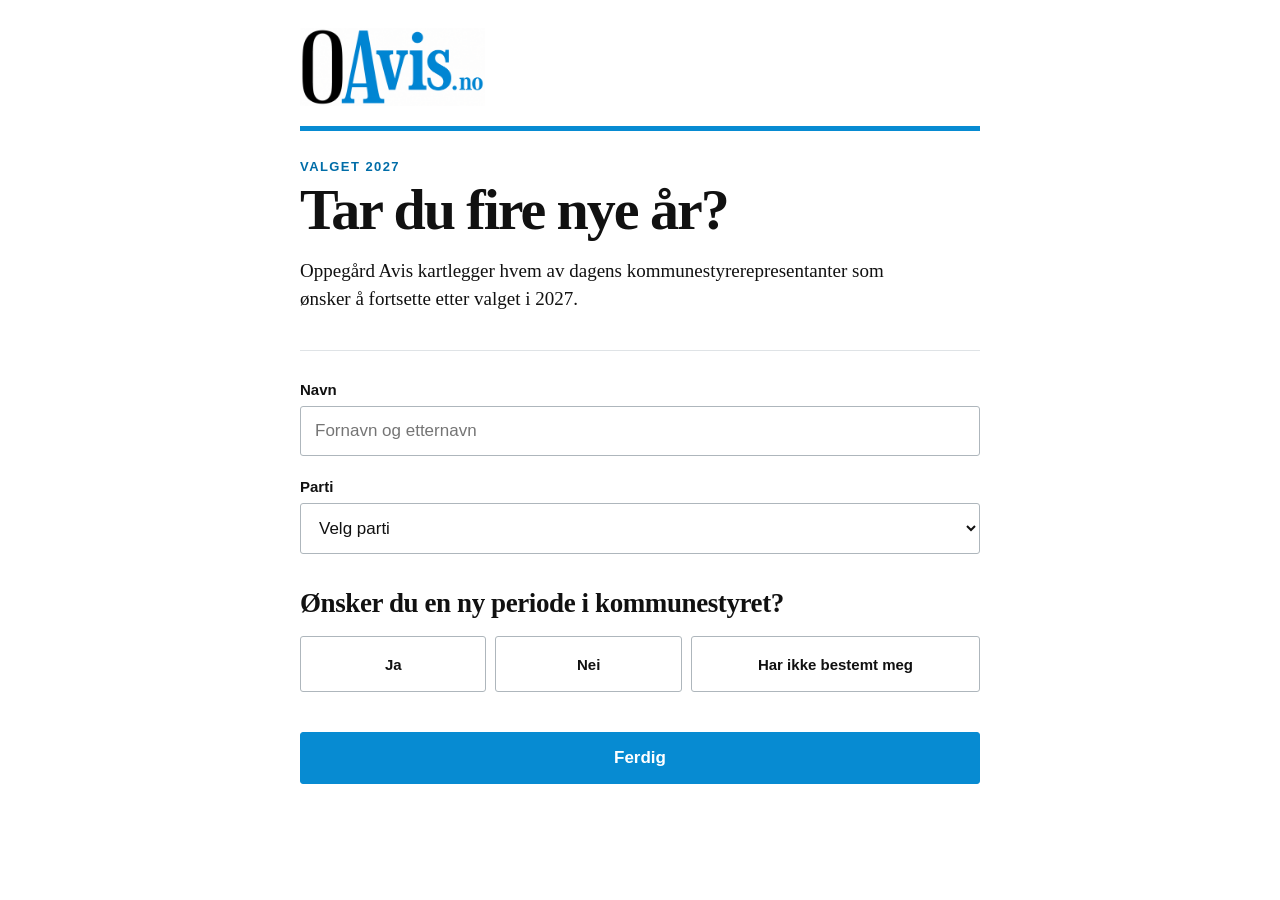
==== index.html @ 37bd75f1 "Add files via upload" ====
<!doctype html>
<html lang="no">
<head>
  <meta charset="utf-8">
  <meta name="viewport" content="width=device-width,initial-scale=1">
  <meta name="color-scheme" content="light">
  <title>Valget 2027 – Oppegård Avis</title>
  <link rel="stylesheet" href="style.css">
</head>
<body>
  <main class="wrap">
    <section class="survey" aria-labelledby="title">
      <header class="masthead">
        <img src="oa-logo.png" alt="Oppegård Avis" class="logo">
        <div class="rule"></div>
        <p class="kicker">VALGET 2027</p>
        <h1 id="title">Tar du fire nye år?</h1>
        <p class="intro">Oppegård Avis kartlegger hvem av dagens kommunestyrerepresentanter som ønsker å fortsette etter valget i 2027.</p>
      </header>

      <form id="surveyForm" novalidate>
        <div class="field">
          <label for="name">Navn</label>
          <input id="name" name="name" type="text" autocomplete="name" placeholder="Fornavn og etternavn">
        </div>

        <div class="field">
          <label for="party">Parti</label>
          <select id="party" name="party">
            <option value="">Velg parti</option>
            <option>Høyre</option>
            <option>Arbeiderpartiet</option>
            <option>Fremskrittspartiet</option>
            <option>Miljøpartiet De Grønne</option>
            <option>Venstre</option>
            <option>Sosialistisk Venstreparti</option>
            <option>Pensjonistpartiet</option>
            <option>Senterpartiet</option>
            <option>Rødt</option>
            <option>Kristelig Folkeparti</option>
            <option>Partiet Sentrum</option>
          </select>
        </div>

        <fieldset class="period">
          <legend>Ønsker du en ny periode i kommunestyret?</legend>
          <div class="choices">
            <label class="choice">
              <input type="radio" name="newPeriod" value="Ja">
              <span>Ja</span>
            </label>
            <label class="choice">
              <input type="radio" name="newPeriod" value="Nei">
              <span>Nei</span>
            </label>
            <label class="choice">
              <input type="radio" name="newPeriod" value="Har ikke bestemt meg">
              <span>Har ikke bestemt meg</span>
            </label>
          </div>
        </fieldset>

        <div id="followup" class="followup conditional">
          <label id="reasonLabel" for="reason">Hvis du svarte nei: Hva er årsaken til at du ikke ønsker en ny periode?</label>
          <textarea id="reason" name="reason" placeholder="Skriv svaret ditt her"></textarea>
          <p class="optional">Valgfritt</p>
        </div>

        <div class="error" id="error" role="alert"></div>
        <button type="submit" class="submit" id="submitBtn">Ferdig</button>
      </form>

      <section id="thanks" class="thanks hidden">
        <p class="kicker">SVARET ER SENDT</p>
        <h2>Takk for svaret.</h2>
        <p>Besvarelsen er registrert hos Oppegård Avis.</p>
      </section>
    </section>
  </main>
  <script src="app.js"></script>
</body>
</html>
---- style.css ----
*{box-sizing:border-box}
:root{--blue:#078bd2;--blue-dark:#006da8;--ink:#111;--muted:#62676b;--line:#dfe3e6;--soft:#f4f8fa}
html,body{margin:0;background:#fff;color:var(--ink);font-family:Arial,Helvetica,sans-serif}
body{padding:28px 14px 50px}
.wrap{max-width:680px;margin:0 auto}
.logo{display:block;width:185px;max-width:42vw;height:auto;margin:0 0 20px}
.rule{height:5px;background:var(--blue);width:100%;margin-bottom:28px}
.kicker{font-size:13px;line-height:1.2;font-weight:800;letter-spacing:.11em;color:var(--blue-dark);margin:0 0 8px}
h1{font-family:Georgia,'Times New Roman',serif;font-size:clamp(38px,7vw,58px);line-height:.98;letter-spacing:-.035em;margin:0 0 18px}
.intro{font-family:Georgia,'Times New Roman',serif;font-size:19px;line-height:1.45;margin:0;max-width:610px}
form{margin-top:38px;border-top:1px solid var(--line);padding-top:8px}
.field{margin-top:22px}
label{display:block;font-weight:700;font-size:15px;margin:0 0 8px}
input[type=text],select,textarea{width:100%;font:inherit;font-size:17px;border:1px solid #aeb6bc;border-radius:3px;padding:14px;background:#fff;color:#111;outline:none}
input[type=text]:focus,select:focus,textarea:focus{border-color:var(--blue);box-shadow:0 0 0 2px rgba(7,139,210,.12)}
.period{border:0;padding:0;margin:34px 0 0}
legend{font-family:Georgia,'Times New Roman',serif;font-weight:700;font-size:27px;line-height:1.12;letter-spacing:-.015em;padding:0;margin:0 0 18px}
.choices{display:grid;grid-template-columns:1fr 1fr 1.55fr;gap:9px}
.choice{margin:0;cursor:pointer}
.choice input{position:absolute;opacity:0;pointer-events:none}
.choice span{display:flex;align-items:center;justify-content:center;text-align:center;min-height:56px;border:1px solid #aeb6bc;padding:12px 10px;font-size:15px;font-weight:800;border-radius:3px;transition:.15s}
.choice input:checked+span{border:2px solid var(--blue);padding:11px 9px;background:#eef8fd;color:#005e91}
.followup{margin-top:28px;padding:22px;background:var(--soft);border-left:4px solid var(--blue)}
.followup label{font-family:Georgia,'Times New Roman',serif;font-size:21px;line-height:1.2}
textarea{min-height:130px;resize:vertical;line-height:1.45;margin-top:5px}
.optional{font-size:12px;color:var(--muted);margin:7px 0 0}
.conditional{display:none}.conditional.show{display:block}
.error{min-height:22px;color:#a11;font-size:14px;font-weight:700;margin:15px 0 3px}
.submit{display:block;width:100%;background:var(--blue);border:1px solid var(--blue);color:#fff;font:inherit;font-weight:800;font-size:17px;border-radius:3px;padding:15px 20px;cursor:pointer}
.submit:hover{background:var(--blue-dark)}
.submit:disabled{opacity:.6;cursor:default}
.hidden{display:none!important}
.thanks{border-top:5px solid var(--blue);padding-top:30px;margin-top:38px}
.thanks h2{font-family:Georgia,'Times New Roman',serif;font-size:38px;line-height:1.05;margin:0 0 10px}
@media(max-width:520px){
 body{padding:20px 16px 36px}
 .logo{width:155px}
 .rule{margin-bottom:22px}
 .intro{font-size:18px}
 form{margin-top:30px}
 .choices{grid-template-columns:1fr}
 .choice span{min-height:52px}
 .followup{padding:18px}
}
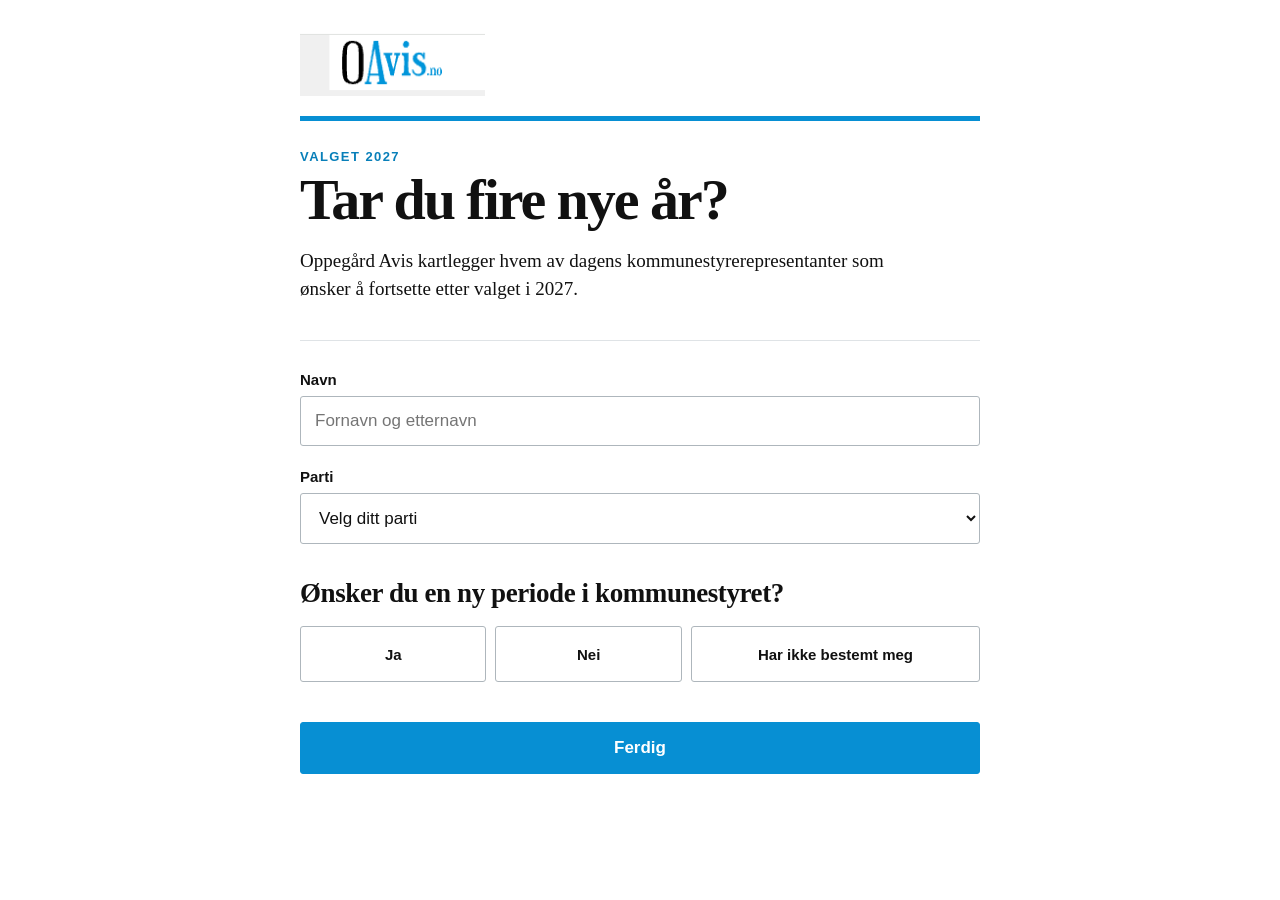
==== commit 861c30dd: "Add files via upload" ====
--- a/index.html
+++ b/index.html
@@ -12,10 +12,12 @@
     <section class="survey" aria-labelledby="title">
       <header class="masthead">
         <img src="oa-logo.png" alt="Oppegård Avis" class="logo">
-        <div class="rule"></div>
-        <p class="kicker">VALGET 2027</p>
-        <h1 id="title">Tar du fire nye år?</h1>
-        <p class="intro">Oppegård Avis kartlegger hvem av dagens kommunestyrerepresentanter som ønsker å fortsette etter valget i 2027.</p>
+        <div id="surveyIntro">
+          <div class="rule"></div>
+          <p class="kicker">VALGET 2027</p>
+          <h1 id="title">Tar du fire nye år?</h1>
+          <p class="intro">Oppegård Avis kartlegger hvem av dagens kommunestyrerepresentanter som ønsker å fortsette etter valget i 2027.</p>
+        </div>
       </header>
 
       <form id="surveyForm" novalidate>
@@ -27,7 +29,7 @@
         <div class="field">
           <label for="party">Parti</label>
           <select id="party" name="party">
-            <option value="">Velg parti</option>
+            <option value="">Velg ditt parti</option>
             <option>Høyre</option>
             <option>Arbeiderpartiet</option>
             <option>Fremskrittspartiet</option>
--- a/style.css
+++ b/style.css
@@ -1,5 +1,5 @@
 *{box-sizing:border-box}
-:root{--blue:#078bd2;--blue-dark:#006da8;--ink:#111;--muted:#62676b;--line:#dfe3e6;--soft:#f4f8fa}
+:root{--blue:#078fd3;--blue-dark:#087fb9;--ink:#111;--muted:#62676b;--line:#dfe3e6;--soft:#f4f8fa}
 html,body{margin:0;background:#fff;color:var(--ink);font-family:Arial,Helvetica,sans-serif}
 body{padding:28px 14px 50px}
 .wrap{max-width:680px;margin:0 auto}
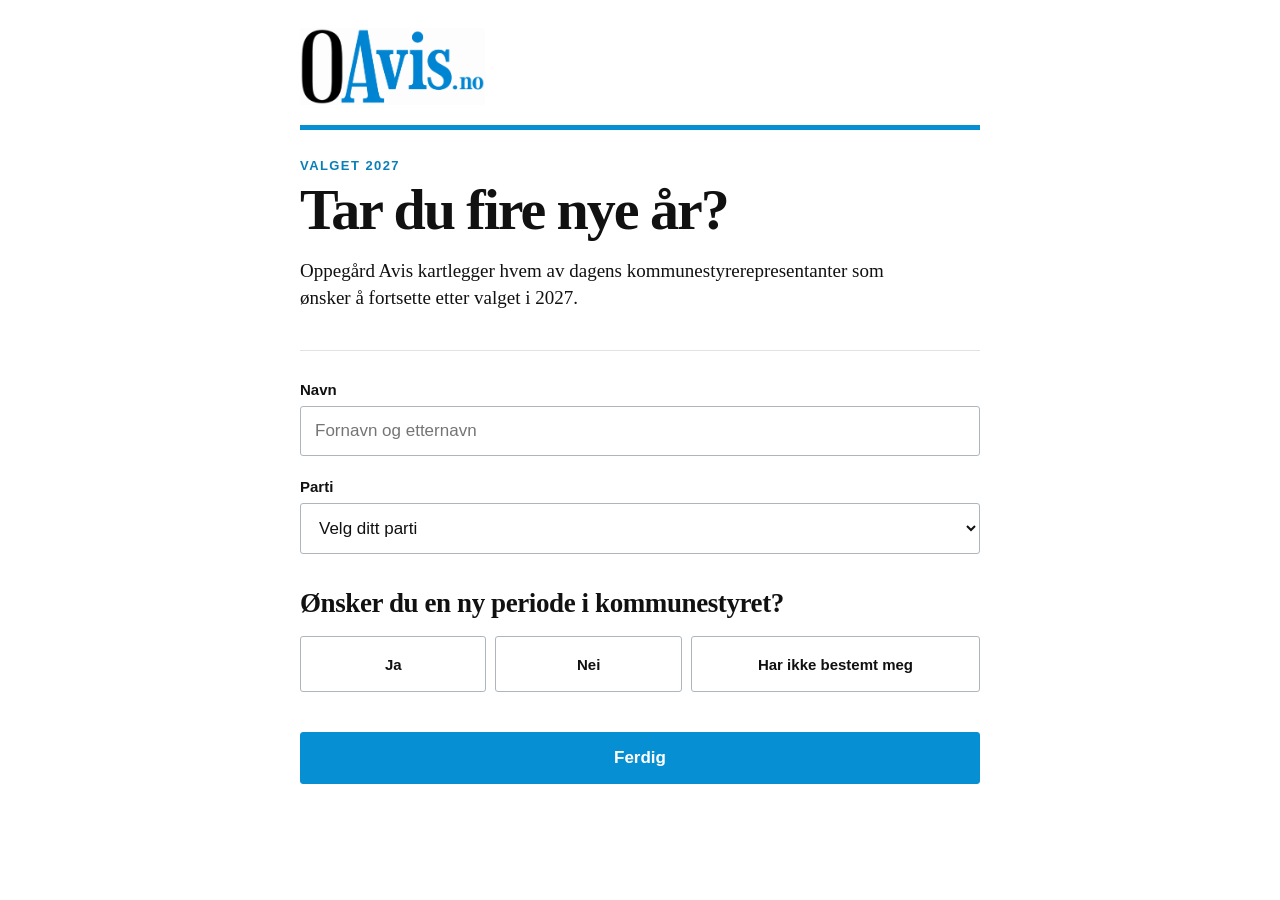
==== commit b30decef: "Add files via upload" ====
--- a/index.html
+++ b/index.html
@@ -69,7 +69,7 @@
         </div>
 
         <div class="error" id="error" role="alert"></div>
-        <button type="submit" class="submit" id="submitBtn">Ferdig</button>
+        <button type="submit" class="submit" id="submitBtn"><span class="submit-text">Ferdig</span></button>
       </form>
 
       <section id="thanks" class="thanks hidden">
--- a/style.css
+++ b/style.css
@@ -26,9 +26,14 @@
 .optional{font-size:12px;color:var(--muted);margin:7px 0 0}
 .conditional{display:none}.conditional.show{display:block}
 .error{min-height:22px;color:#a11;font-size:14px;font-weight:700;margin:15px 0 3px}
-.submit{display:block;width:100%;background:var(--blue);border:1px solid var(--blue);color:#fff;font:inherit;font-weight:800;font-size:17px;border-radius:3px;padding:15px 20px;cursor:pointer}
+.submit{position:relative;overflow:hidden;display:block;width:100%;background:var(--blue);border:1px solid var(--blue);color:#fff;font:inherit;font-weight:800;font-size:17px;border-radius:3px;padding:15px 20px;cursor:pointer}
+.submit .submit-text{position:relative;z-index:2}
+.submit::after{content:"";position:absolute;z-index:1;left:0;bottom:0;height:4px;width:0;background:rgba(255,255,255,.72);transition:width .2s ease}
+.submit.sending::after{animation:send-progress 3.6s ease-out forwards}
+.submit.sent::after{animation:none;width:100%;transition:width .15s ease}
+@keyframes send-progress{0%{width:0}35%{width:48%}70%{width:75%}100%{width:90%}}
 .submit:hover{background:var(--blue-dark)}
-.submit:disabled{opacity:.6;cursor:default}
+.submit:disabled{opacity:1;cursor:default}
 .hidden{display:none!important}
 .thanks{border-top:5px solid var(--blue);padding-top:30px;margin-top:38px}
 .thanks h2{font-family:Georgia,'Times New Roman',serif;font-size:38px;line-height:1.05;margin:0 0 10px}
